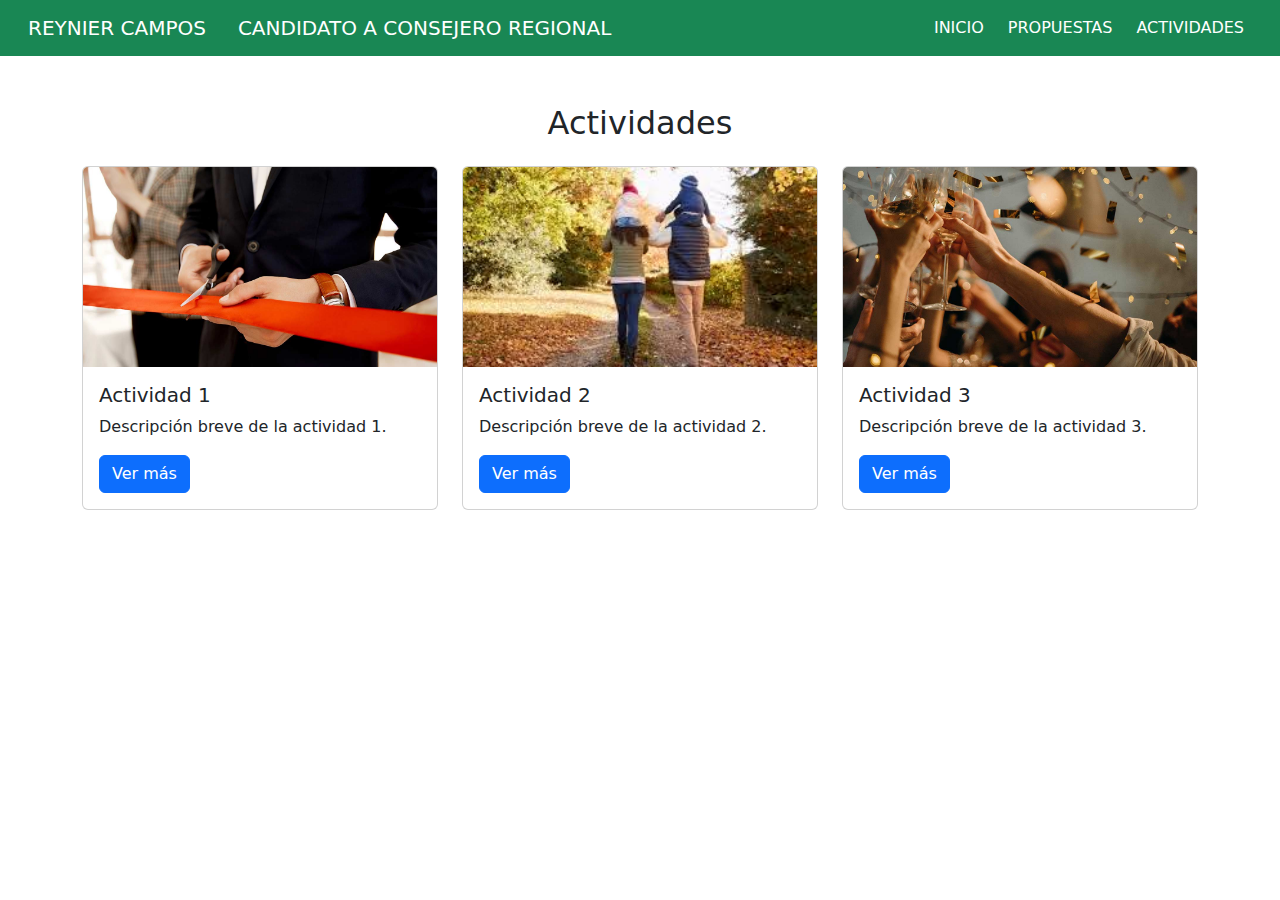
==== actividades.html @ 37f2e260 "bloqueo pantalla en propuestas y actividades" ====
<!DOCTYPE html>
<html lang="en">

<head>
    <meta charset="UTF-8">
    <meta name="viewport" content="width=device-width, initial-scale=1.0">
    <title>Actividades</title>
    <!-- Bootstrap CSS -->
    <link href="https://cdn.jsdelivr.net/npm/bootstrap@5.3.3/dist/css/bootstrap.min.css" rel="stylesheet"
        integrity="sha384-QWTKZyjpPEjISv5WaRU9OFeRpok6YctnYmDr5pNlyT2bRjXh0JMhjY6hW+ALEwIH" crossorigin="anonymous">
    <!-- Bootstrap Icons -->
    <link rel="stylesheet" href="https://cdn.jsdelivr.net/npm/bootstrap-icons@1.11.3/font/bootstrap-icons.min.css">
    <!-- Custom CSS -->
    <link rel="stylesheet" href="styles.css">

    <!-- Inline CSS -->
    <style>
        body {
            overflow-x: hidden; /* Bloquear desplazamiento horizontal */
            max-width: 100vw; /* Ancho máximo igual al ancho de la ventana gráfica */
        }

        /* Estilo para las imágenes de las tarjetas */
        .card-img-top {
            height: 200px; /* Altura deseada */
            object-fit: cover; /* Para que las imágenes se ajusten correctamente */
        }
    </style>
</head>

<body>
    <!-- Barra de navegación -->
    <div class="container-fluid-mx-0">
        <div class="row">
            <div class="col">
                <!-- Color del background de la barra de navegacion y color de fuente -->
                <nav class="navbar navbar-expand-sm navbar bg-success">
                    <div class="container-fluid">
                        <a class="navbar-brand text-white ps-3">REYNIER CAMPOS</a>
                        <a class="navbar-brand text-white ps-3">CANDIDATO A CONSEJERO REGIONAL</a>
                        <button class="navbar-toggler border-0" type="button" data-bs-toggle="collapse"
                            data-bs-target="#navbarNavAltMarkup" aria-controls="navbarNavAltMarkup" aria-expanded="false"
                            aria-label="Toggle navigation">
                            <span class="navbar-toggler-icon"></span>
                        </button>
                        <div class="collapse navbar-collapse" id="navbarNavAltMarkup">
                            <!-- Menu de la barra de navegación -->
                            <div class="navbar-nav ms-auto pe-3">
                                <a class="nav-link active text-white ps-3" href="index.html">INICIO</a>
                                <a class="nav-link active text-white ps-3" href="propuestas.html">PROPUESTAS</a>
                                <a class="nav-link active text-white ps-3" href="actividades.html">ACTIVIDADES</a>
                            </div>
                        </div>
                    </div>
                </nav>
            </div>
        </div>
    </div>

    <!-- Contenido de la página de actividades -->
    <div class="container mt-5">
        <h2 class="text-center mb-4">Actividades</h2>
        <div class="row">
            <!-- Actividad 1 -->
            <div class="col-md-4 mb-4">
                <div class="card">
                    <img src="img/act-1.jpg" class="card-img-top" alt="Actividad 1">
                    <div class="card-body">
                        <h5 class="card-title">Actividad 1</h5>
                        <p class="card-text">Descripción breve de la actividad 1.</p>
                        <a href="#" class="btn btn-primary">Ver más</a>
                    </div>
                </div>
            </div>
            <!-- Actividad 2 -->
            <div class="col-md-4 mb-4">
                <div class="card">
                    <img src="img/act-2.jpg" class="card-img-top" alt="Actividad 2">
                    <div class="card-body">
                        <h5 class="card-title">Actividad 2</h5>
                        <p class="card-text">Descripción breve de la actividad 2.</p>
                        <a href="#" class="btn btn-primary">Ver más</a>
                    </div>
                </div>
            </div>
            <!-- Actividad 3 -->
            <div class="col-md-4 mb-4">
                <div class="card">
                    <img src="img/act-3.jpg" class="card-img-top" alt="Actividad 3">
                    <div class="card-body">
                        <h5 class="card-title">Actividad 3</h5>
                        <p class="card-text">Descripción breve de la actividad 3.</p>
                        <a href="#" class="btn btn-primary">Ver más</a>
                    </div>
                </div>
            </div>
            <!-- Puedes agregar más actividades aquí -->
        </div>
    </div>

    <!-- Bootstrap JS -->
    <script src="https://cdn.jsdelivr.net/npm/bootstrap@5.3.3/dist/js/bootstrap.bundle.min.js"
        integrity="sha384-YvpcrYf0tY3lHB60NNkmXc5s9fDVZLESaAA55NDzOxhy9GkcIdslK1eN7N6jIeHz"
        crossorigin="anonymous"></script>
</body>

</html>
---- styles.css ----
/* Estilo para el botón de Facebook */
.facebook-btn {
    display: inline-block; /* Hace que el botón se muestre en línea con otros elementos */
    color: #fff; /* Color del texto del botón */
    border: none; /* Elimina el borde del botón */
    padding: 10px 20px; /* Espaciado interno del botón */
    text-decoration: none; /* Elimina la decoración del texto */
    font-size: 16px; /* Tamaño de la fuente del texto */
}

/* Estilo para el ícono dentro del botón de Facebook */
.facebook-btn i {
    margin-right: 10px; /* Espaciado a la derecha del ícono */
    color: #000000; /* Color del ícono */
    font-size: 35px; /* Tamaño del ícono */
}

/* Estilo para el botón de Instagram */
.instagram-btn {
    display: inline-block; /* Hace que el botón se muestre en línea con otros elementos */
    color: #fff; /* Color del texto del botón */
    border: none; /* Elimina el borde del botón */
    border-radius: 10px; /* Redondea las esquinas del botón */
    text-decoration: none; /* Elimina la decoración del texto */
    padding: 10px 20px; /* Espaciado interno del botón */
    font-size: 35px; /* Tamaño de la fuente del texto */
    background-position: center; /* Centra el fondo */
}

/* Estilo para el ícono dentro del botón de Instagram */
.instagram-btn i {
    color: #000000; /* Color del ícono */
    font-size: 35px; /* Tamaño del ícono */
}

/* Estilo para el botón de TikTok */
.tiktok-btn {
    display: inline-block; /* Hace que el botón se muestre en línea con otros elementos */
    color: #fff; /* Color del texto del botón */
    border: none; /* Elimina el borde del botón */
    padding: 10px 20px; /* Espaciado interno del botón */
    text-decoration: none; /* Elimina la decoración del texto */
    font-size: 35px; /* Tamaño de la fuente del texto */
}

/* Estilo para el ícono dentro del botón de TikTok */
.tiktok-btn i {
    margin-right: 10px; /* Espaciado a la derecha del ícono */
    color: #000000; /* Color del ícono */
    font-size: 35px; /* Tamaño del ícono */
}
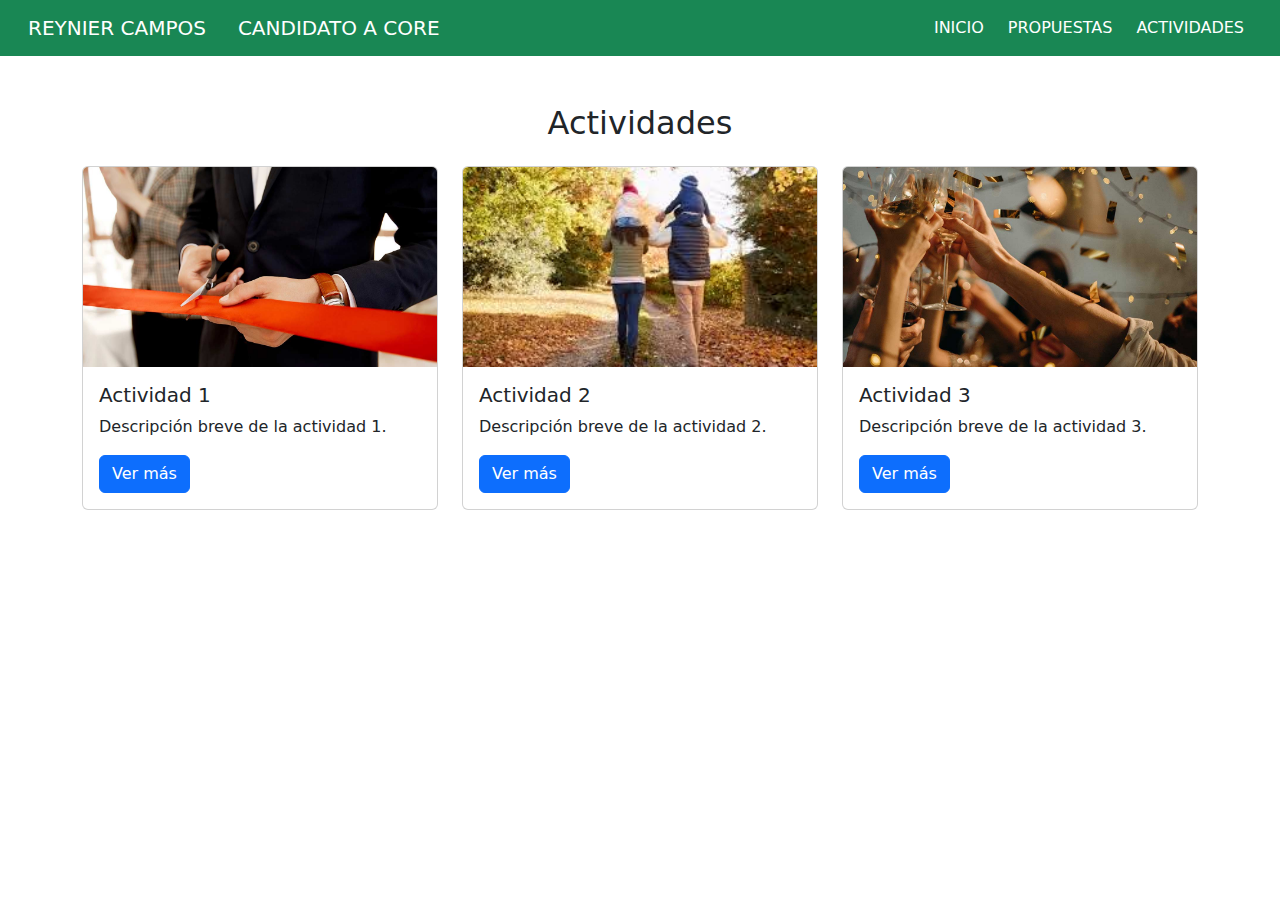
==== commit 8df1f78f: "cambiado a CORE" ====
--- a/actividades.html
+++ b/actividades.html
@@ -37,7 +37,7 @@
                 <nav class="navbar navbar-expand-sm navbar bg-success">
                     <div class="container-fluid">
                         <a class="navbar-brand text-white ps-3">REYNIER CAMPOS</a>
-                        <a class="navbar-brand text-white ps-3">CANDIDATO A CONSEJERO REGIONAL</a>
+                        <a class="navbar-brand text-white ps-3">CANDIDATO A CORE</a>
                         <button class="navbar-toggler border-0" type="button" data-bs-toggle="collapse"
                             data-bs-target="#navbarNavAltMarkup" aria-controls="navbarNavAltMarkup" aria-expanded="false"
                             aria-label="Toggle navigation">
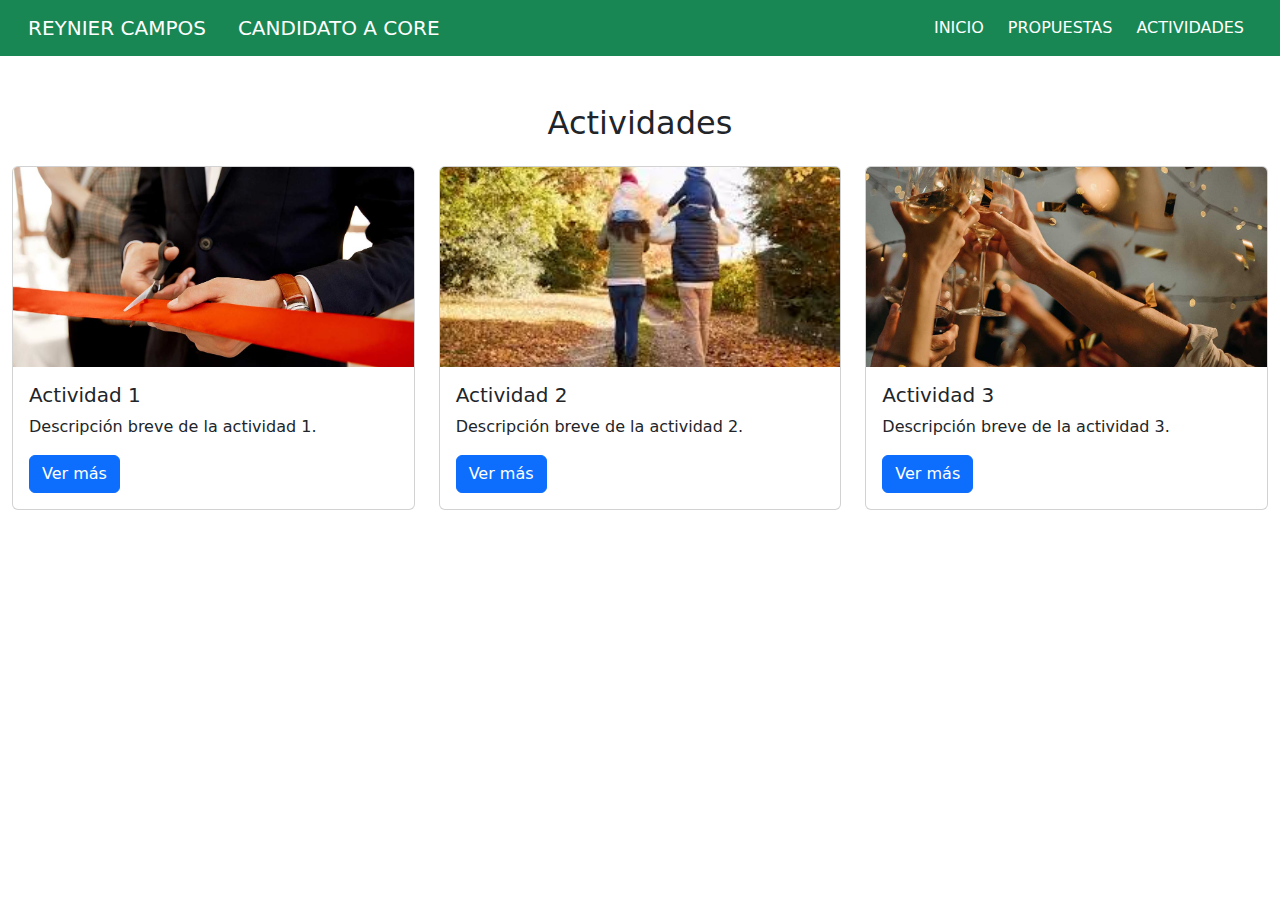
==== commit 35e8e066: "ancho ventana nuevo" ====
--- a/actividades.html
+++ b/actividades.html
@@ -17,7 +17,7 @@
     <style>
         body {
             overflow-x: hidden; /* Bloquear desplazamiento horizontal */
-            max-width: 100vw; /* Ancho máximo igual al ancho de la ventana gráfica */
+            width: 100%; /* Ancho máximo igual al ancho de la ventana gráfica */
         }
 
         /* Estilo para las imágenes de las tarjetas */
@@ -58,7 +58,7 @@
     </div>
 
     <!-- Contenido de la página de actividades -->
-    <div class="container mt-5">
+    <div class="container-fluid mt-5">
         <h2 class="text-center mb-4">Actividades</h2>
         <div class="row">
             <!-- Actividad 1 -->
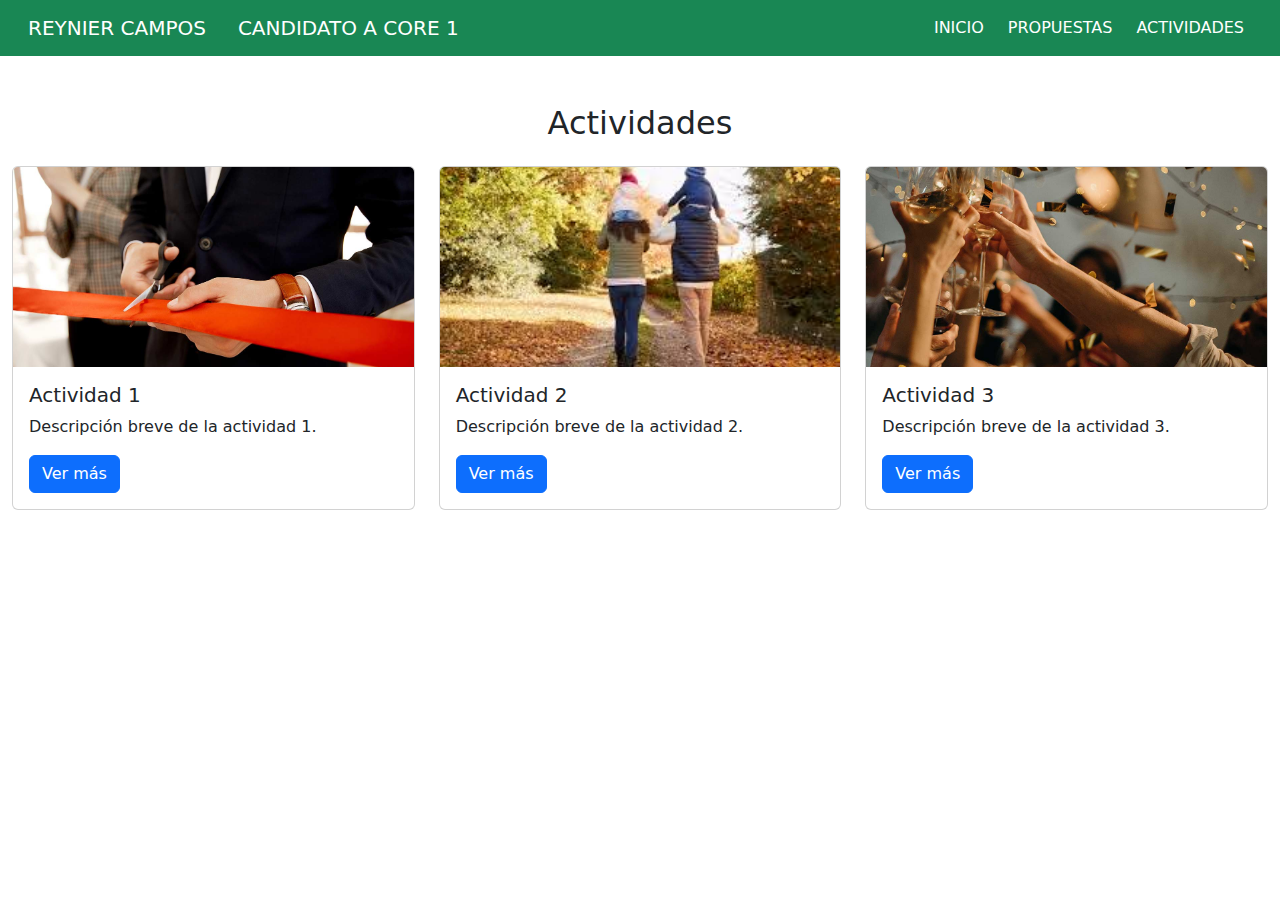
==== commit 251f8b7c: "ancho ventana nuevo 1" ====
--- a/actividades.html
+++ b/actividades.html
@@ -17,7 +17,7 @@
     <style>
         body {
             overflow-x: hidden; /* Bloquear desplazamiento horizontal */
-            width: 100%; /* Ancho máximo igual al ancho de la ventana gráfica */
+            max-width: 100%; /* Ancho máximo igual al ancho de la ventana gráfica */
         }
 
         /* Estilo para las imágenes de las tarjetas */
@@ -37,7 +37,7 @@
                 <nav class="navbar navbar-expand-sm navbar bg-success">
                     <div class="container-fluid">
                         <a class="navbar-brand text-white ps-3">REYNIER CAMPOS</a>
-                        <a class="navbar-brand text-white ps-3">CANDIDATO A CORE</a>
+                        <a class="navbar-brand text-white ps-3">CANDIDATO A CORE 1</a>
                         <button class="navbar-toggler border-0" type="button" data-bs-toggle="collapse"
                             data-bs-target="#navbarNavAltMarkup" aria-controls="navbarNavAltMarkup" aria-expanded="false"
                             aria-label="Toggle navigation">
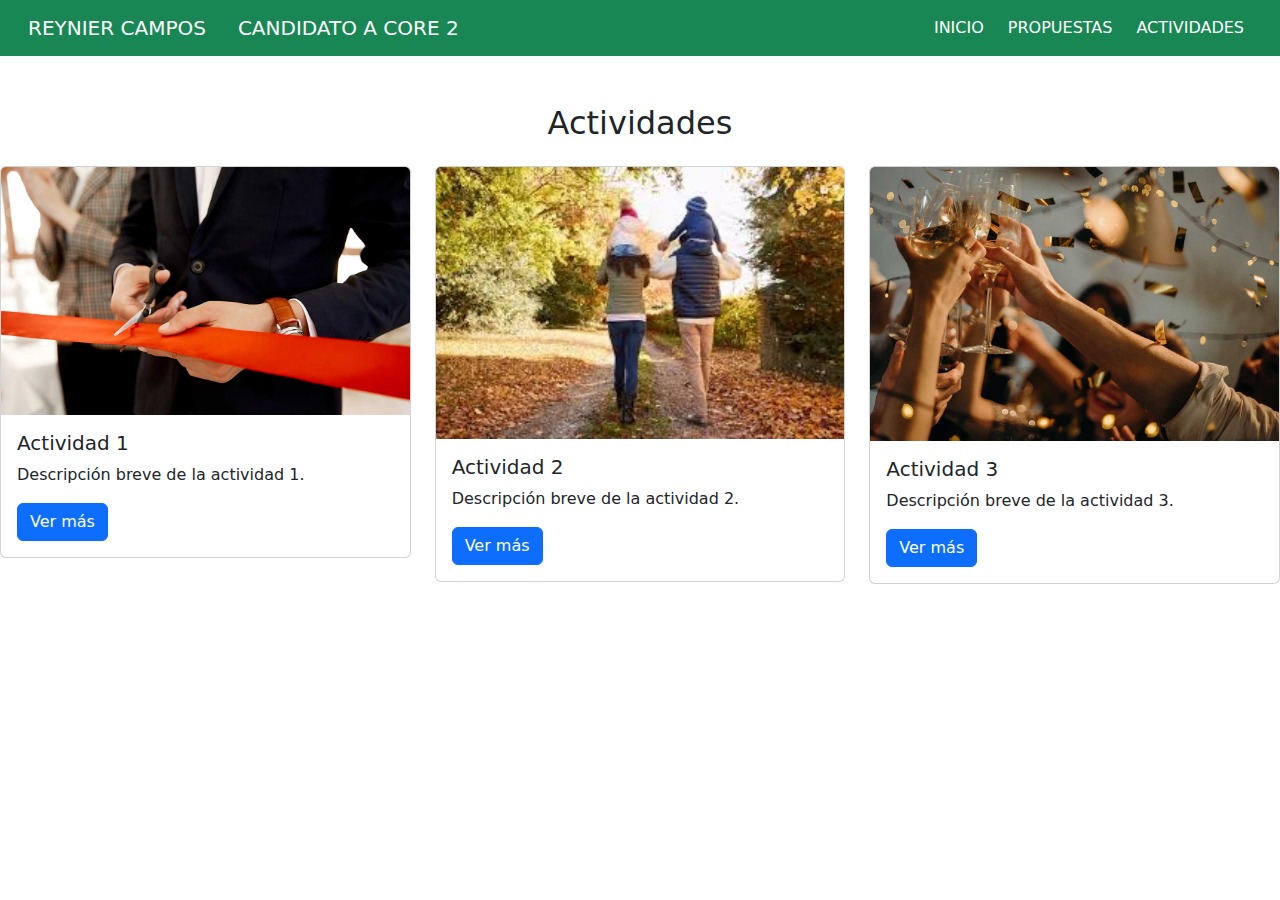
==== commit e1da28c5: "ancho ventana nuevo 2" ====
--- a/actividades.html
+++ b/actividades.html
@@ -17,12 +17,18 @@
     <style>
         body {
             overflow-x: hidden; /* Bloquear desplazamiento horizontal */
-            max-width: 100%; /* Ancho máximo igual al ancho de la ventana gráfica */
         }
 
-        /* Estilo para las imágenes de las tarjetas */
+        .container-fluid-mx-0 {
+            padding-right: 0;
+            padding-left: 0;
+            margin-right: auto;
+            margin-left: auto;
+            width: 100%; /* Ancho máximo igual al ancho de la ventana gráfica */
+        }
+
         .card-img-top {
-            height: 200px; /* Altura deseada */
+            height: 100%; /* Altura máxima igual al contenedor */
             object-fit: cover; /* Para que las imágenes se ajusten correctamente */
         }
     </style>
@@ -37,7 +43,7 @@
                 <nav class="navbar navbar-expand-sm navbar bg-success">
                     <div class="container-fluid">
                         <a class="navbar-brand text-white ps-3">REYNIER CAMPOS</a>
-                        <a class="navbar-brand text-white ps-3">CANDIDATO A CORE 1</a>
+                        <a class="navbar-brand text-white ps-3">CANDIDATO A CORE 2</a>
                         <button class="navbar-toggler border-0" type="button" data-bs-toggle="collapse"
                             data-bs-target="#navbarNavAltMarkup" aria-controls="navbarNavAltMarkup" aria-expanded="false"
                             aria-label="Toggle navigation">
@@ -58,7 +64,7 @@
     </div>
 
     <!-- Contenido de la página de actividades -->
-    <div class="container-fluid mt-5">
+    <div class="container-fluid mt-5 px-0"> <!-- Añadido px-0 para evitar padding horizontal -->
         <h2 class="text-center mb-4">Actividades</h2>
         <div class="row">
             <!-- Actividad 1 -->
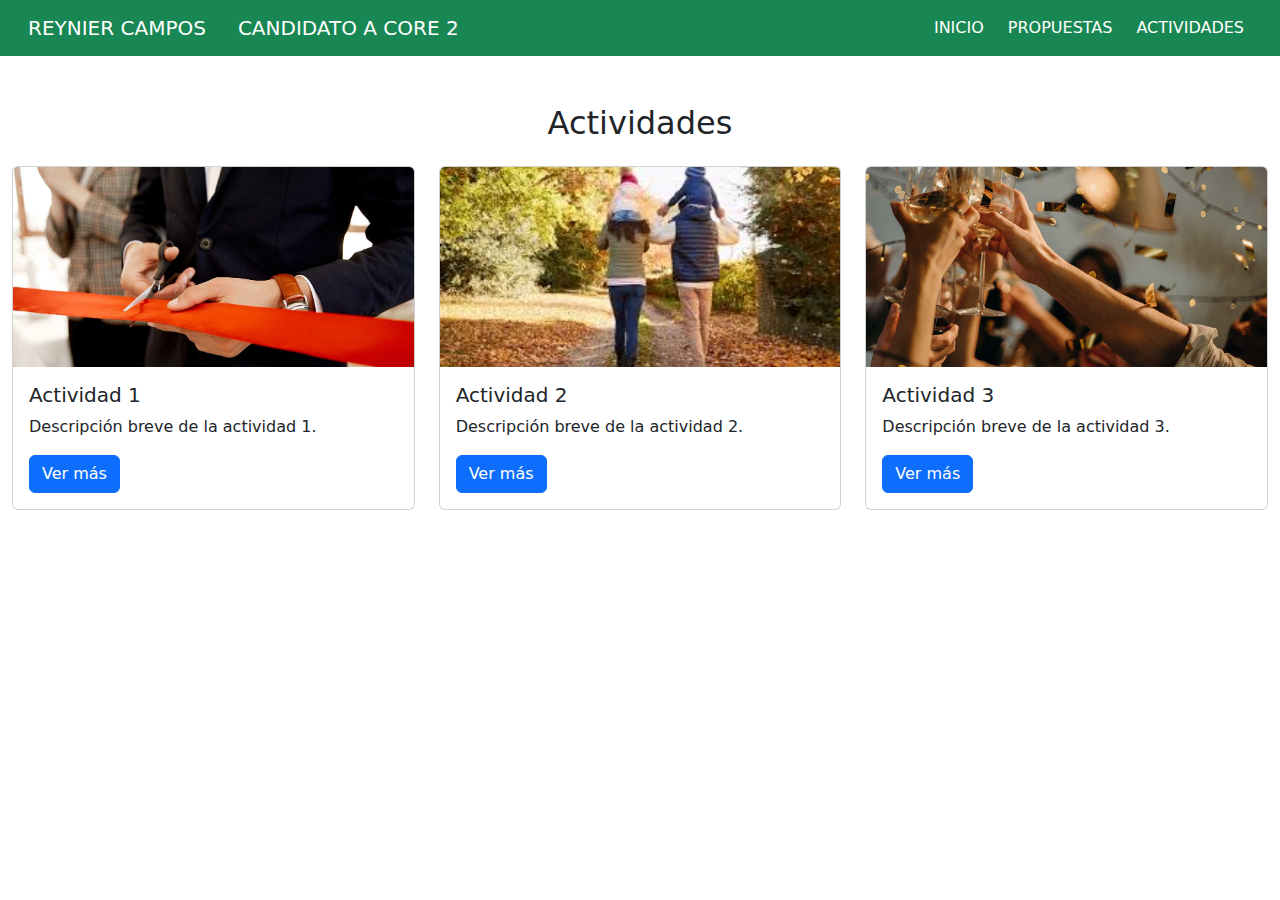
==== commit 7b3c3b70: "ancho ventana nuevo 4" ====
--- a/actividades.html
+++ b/actividades.html
@@ -19,17 +19,10 @@
             overflow-x: hidden; /* Bloquear desplazamiento horizontal */
         }
 
-        .container-fluid-mx-0 {
-            padding-right: 0;
-            padding-left: 0;
-            margin-right: auto;
-            margin-left: auto;
-            width: 100%; /* Ancho máximo igual al ancho de la ventana gráfica */
-        }
-
         .card-img-top {
-            height: 100%; /* Altura máxima igual al contenedor */
-            object-fit: cover; /* Para que las imágenes se ajusten correctamente */
+            height: 200px; /* Altura fija para todas las imágenes */
+            object-fit: cover; /* Escalar la imagen para llenar el contenedor manteniendo la proporción */
+            width: auto;
         }
     </style>
 </head>
@@ -64,7 +57,7 @@
     </div>
 
     <!-- Contenido de la página de actividades -->
-    <div class="container-fluid mt-5 px-0"> <!-- Añadido px-0 para evitar padding horizontal -->
+    <div class="container-fluid mt-5"> <!-- Añadido px-0 para evitar padding horizontal -->
         <h2 class="text-center mb-4">Actividades</h2>
         <div class="row">
             <!-- Actividad 1 -->
--- a/styles.css
+++ b/styles.css
@@ -49,3 +49,21 @@
     color: #000000; /* Color del ícono */
     font-size: 35px; /* Tamaño del ícono */
 }
+
+body {
+    overflow-x: hidden; /* Evita el desplazamiento horizontal */
+}
+
+.container {
+    max-width: 100%; /* Establece un ancho máximo igual al ancho de la ventana gráfica */
+}
+
+.card-img-top {
+    max-width: 100%; /* Establece un ancho máximo igual al ancho de su contenedor */
+    height: auto; /* Permite que la altura se ajuste automáticamente */
+}
+
+/* Aplica estilos específicos para dispositivos móviles */
+@media (max-width: 768px) {
+    /* Agrega estilos adicionales para dispositivos móviles */
+}